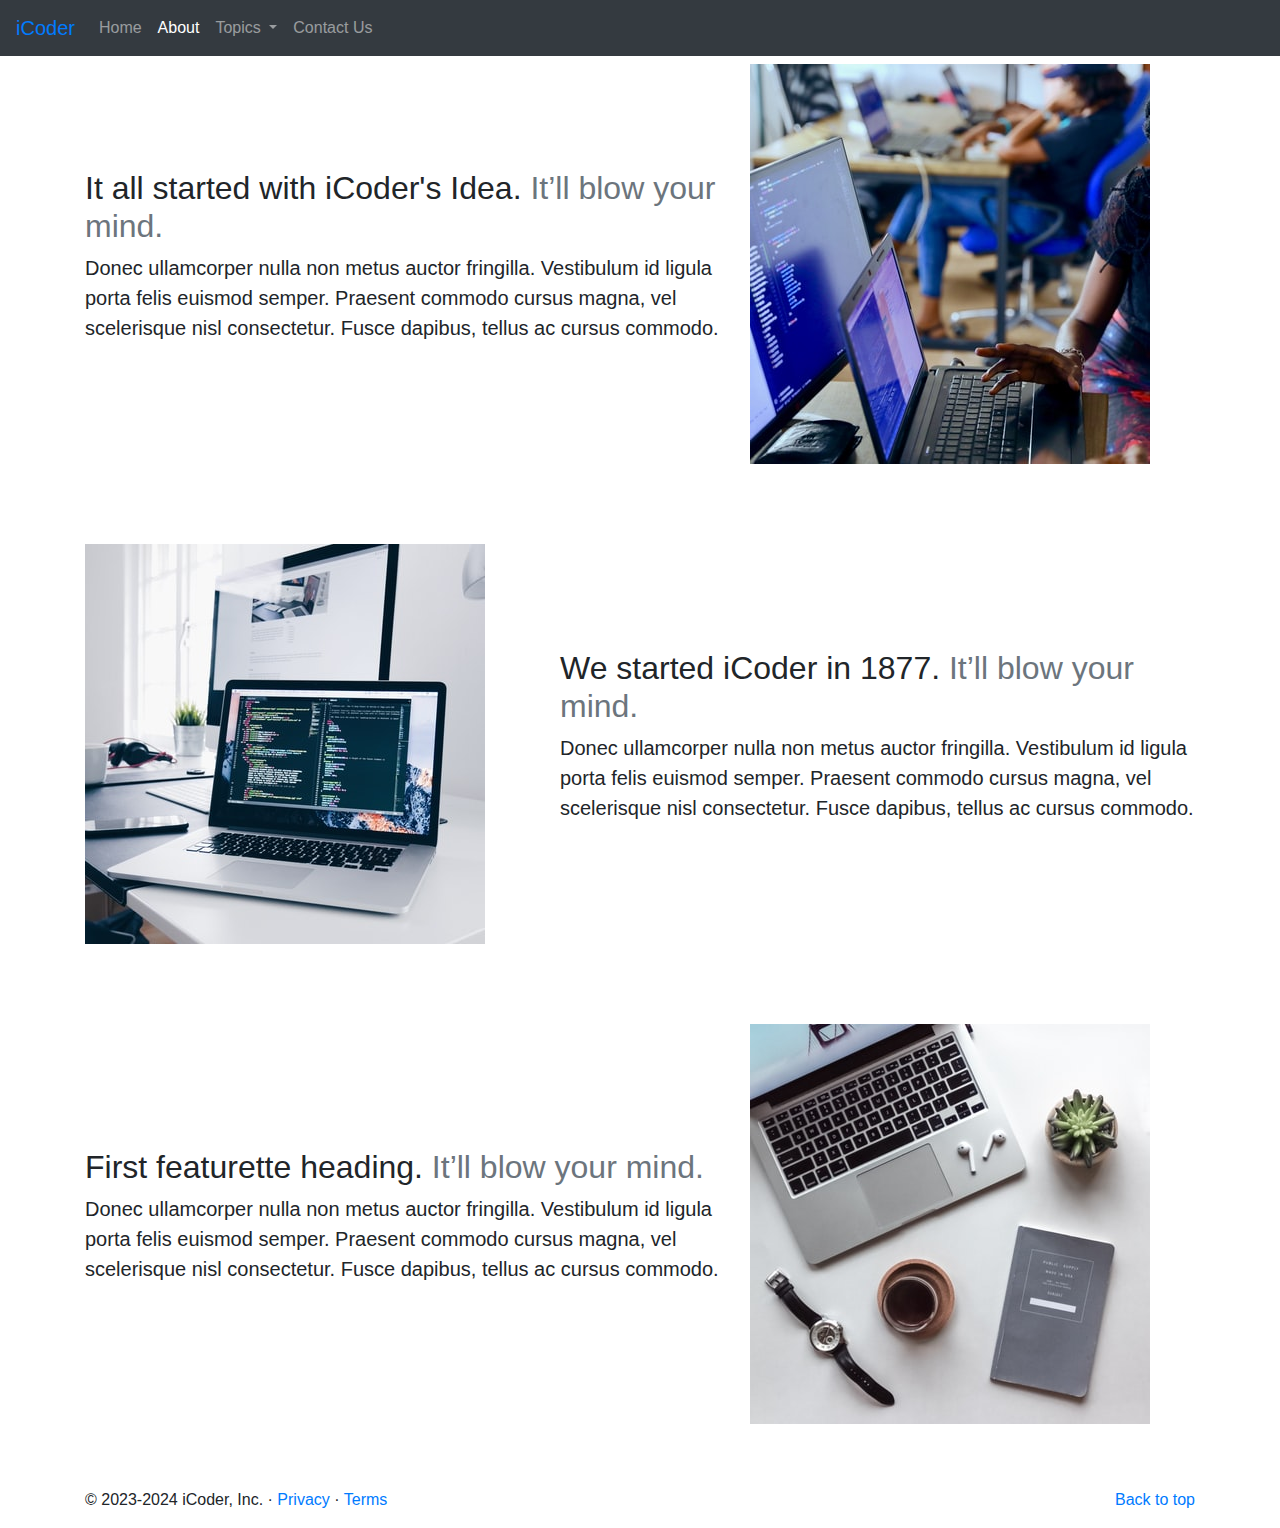
==== about.html @ 4eaf9db1 "first" ====
<!doctype html>
<html lang="en">

<head>
    <!-- Required meta tags -->
    <meta charset="utf-8">
    <meta name="viewport" content="width=device-width, initial-scale=1, shrink-to-fit=no">

    <!-- Bootstrap CSS -->
    <link rel="stylesheet" href="https://stackpath.bootstrapcdn.com/bootstrap/4.4.1/css/bootstrap.min.css"
        integrity="sha384-Vkoo8x4CGsO3+Hhxv8T/Q5PaXtkKtu6ug5TOeNV6gBiFeWPGFN9MuhOf23Q9Ifjh" crossorigin="anonymous">

    <title>iCoder - Heaven for Programmers</title>
</head>

<body>
    <nav class="navbar navbar-expand-lg navbar-dark bg-dark fixed-top">
        <a class="navbar-brand" href="#"><span class="text-primary">iCoder</span></a>
        <button class="navbar-toggler" type="button" data-toggle="collapse" data-target="#navbarSupportedContent"
            aria-controls="navbarSupportedContent" aria-expanded="false" aria-label="Toggle navigation">
            <span class="navbar-toggler-icon"></span>
        </button>

        <div class="collapse navbar-collapse" id="navbarSupportedContent">
            <ul class="navbar-nav mr-auto">
                <li class="nav-item">
                    <a class="nav-link" href="/">Home <span class="sr-only">(current)</span></a>
                </li>
                <li class="nav-item active">
                    <a class="nav-link" href="/about.html">About</a>
                </li>

                <li class="nav-item dropdown">
                    <a class="nav-link dropdown-toggle" href="#" id="navbarDropdown" role="button"
                        data-toggle="dropdown" aria-haspopup="true" aria-expanded="false">
                        Topics
                    </a>
                    <div class="dropdown-menu" aria-labelledby="navbarDropdown">
                        <a class="dropdown-item" href="#">Technology</a>
                        <a class="dropdown-item" href="#">Web Development</a>
                        <div class="dropdown-divider"></div>
                        <a class="dropdown-item" href="#">Support</a>
                        <a class="dropdown-item" href="#">Write for us</a>
                    </div>
                </li>
                <li class="nav-item">
                    <a class="nav-link" href="/contact.html">Contact Us</a>
                </li>

 
            </ul>

        </div>
    </nav>

    <div class="container my-5">
        <div class="row featurette d-flex justify-content-center align-items-center my-5">
            <div class="col-md-7">
                <h2 class="featurette-heading">It all started with iCoder's Idea. <span class="text-muted">It’ll blow
                        your
                        mind.</span></h2>
                <p class="lead">Donec ullamcorper nulla non metus auctor fringilla. Vestibulum id ligula porta felis
                    euismod semper. Praesent commodo cursus magna, vel scelerisque nisl consectetur. Fusce dapibus,
                    tellus ac cursus commodo.</p>
            </div>
            <div class="col-md-5">
                <img class="img-fluid my-3" src="about-1.jpg" alt="">

            </div>
        </div>
        <div class="row featurette d-flex justify-content-center align-items-center my-5">
            <div class="col-md-7 order-md-2">
                <h2 class="featurette-heading">We started iCoder in 1877. <span class="text-muted">It’ll blow your
                        mind.</span></h2>
                <p class="lead">Donec ullamcorper nulla non metus auctor fringilla. Vestibulum id ligula porta felis
                    euismod semper. Praesent commodo cursus magna, vel scelerisque nisl consectetur. Fusce dapibus,
                    tellus ac cursus commodo.</p>
            </div>
            <div class="col-md-5 order-md-1">
                <img class="img-fluid my-3" src="about-2.jpg" alt="">
            </div>
        </div>
        <div class="row featurette d-flex justify-content-center align-items-center my-5">
            <div class="col-md-7">
                <h2 class="featurette-heading">First featurette heading. <span class="text-muted">It’ll blow your
                        mind.</span></h2>
                <p class="lead">Donec ullamcorper nulla non metus auctor fringilla. Vestibulum id ligula porta felis
                    euismod semper. Praesent commodo cursus magna, vel scelerisque nisl consectetur. Fusce dapibus,
                    tellus ac cursus commodo.</p>
            </div>
            <div class="col-md-5">
                <img class="img-fluid my-3" src="about-3.jpg" alt="">

            </div>
        </div>
    </div>

    <footer class="container">
        <p class="float-right"><a href="#">Back to top</a></p>
        <p>© 2023-2024 iCoder, Inc. · <a href="#">Privacy</a> · <a href="#">Terms</a></p>
    </footer>
    <!-- Optional JavaScript -->
    <!-- jQuery first, then Popper.js, then Bootstrap JS -->
    <script src="https://code.jquery.com/jquery-3.4.1.slim.min.js"
        integrity="sha384-J6qa4849blE2+poT4WnyKhv5vZF5SrPo0iEjwBvKU7imGFAV0wwj1yYfoRSJoZ+n"
        crossorigin="anonymous"></script>
    <script src="https://cdn.jsdelivr.net/npm/popper.js@1.16.0/dist/umd/popper.min.js"
        integrity="sha384-Q6E9RHvbIyZFJoft+2mJbHaEWldlvI9IOYy5n3zV9zzTtmI3UksdQRVvoxMfooAo"
        crossorigin="anonymous"></script>
    <script src="https://stackpath.bootstrapcdn.com/bootstrap/4.4.1/js/bootstrap.min.js"
        integrity="sha384-wfSDF2E50Y2D1uUdj0O3uMBJnjuUD4Ih7YwaYd1iqfktj0Uod8GCExl3Og8ifwB6"
        crossorigin="anonymous"></script>
</body>

</html>
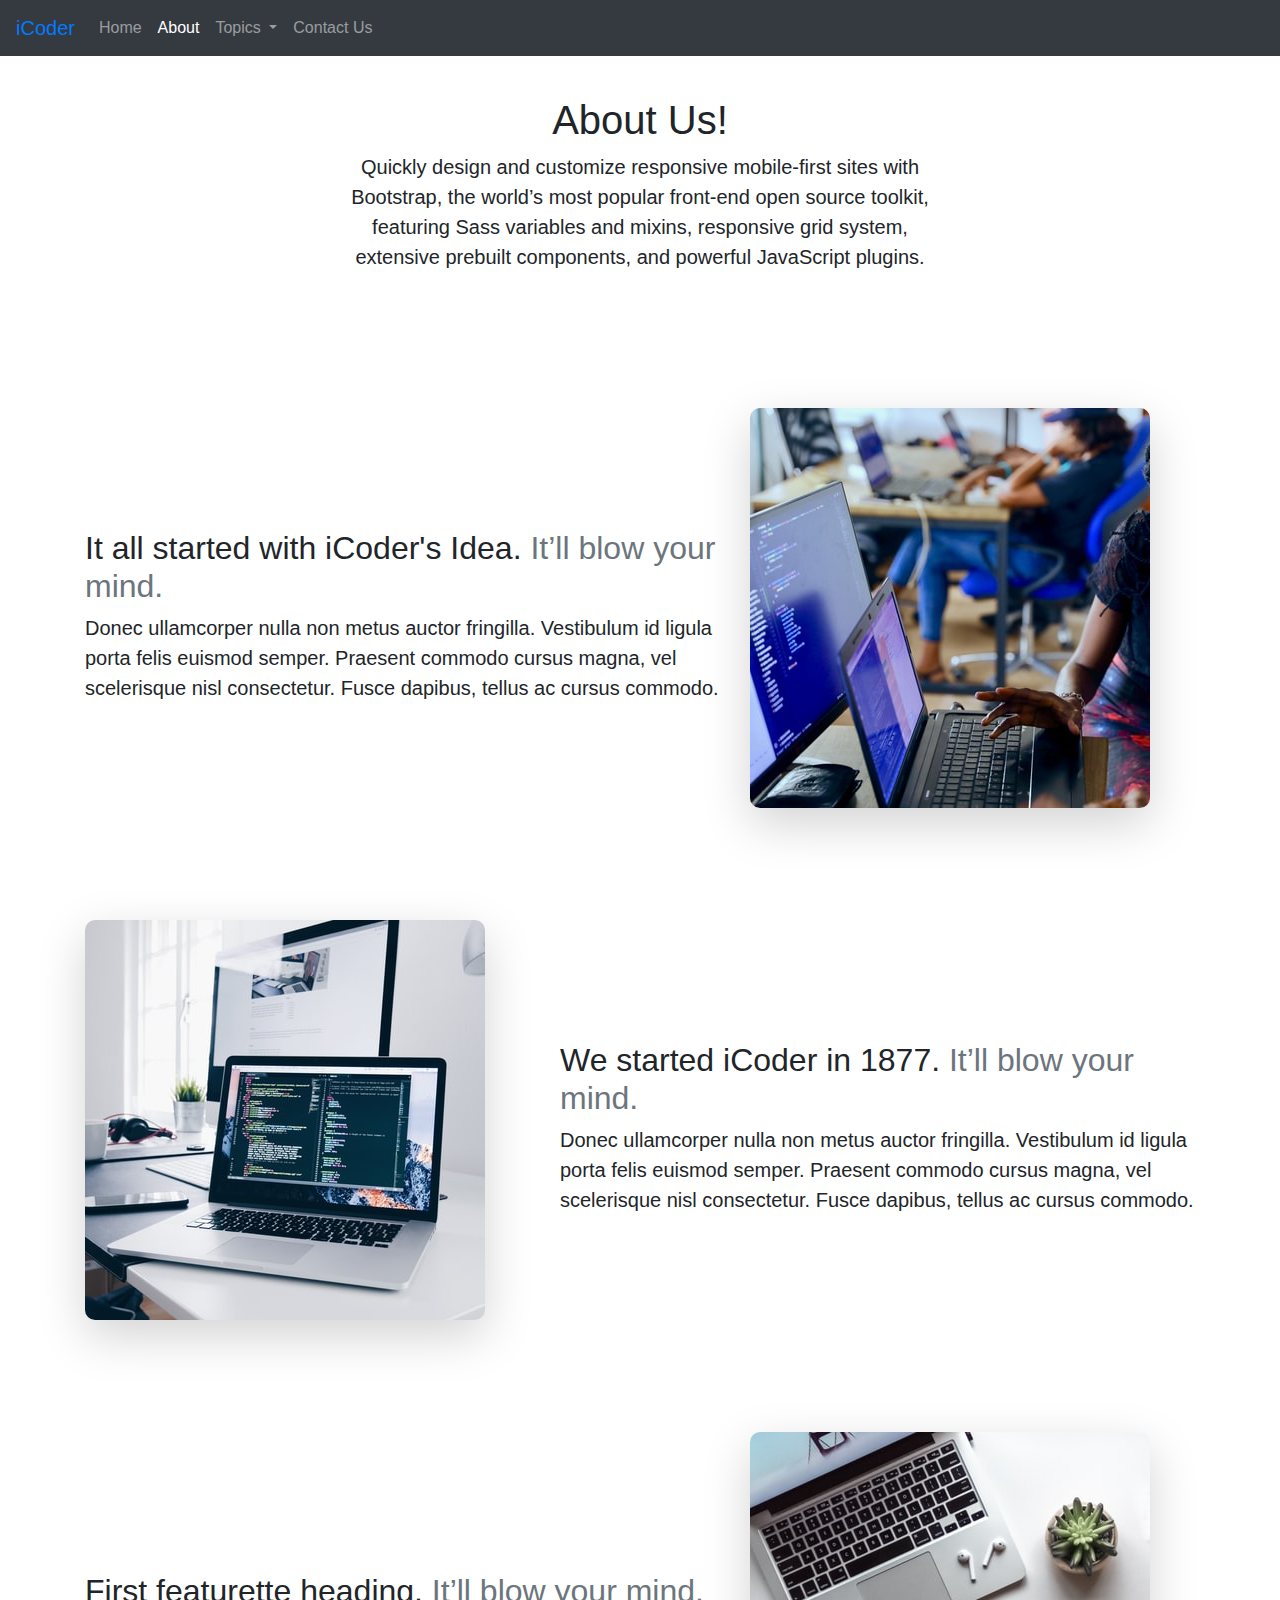
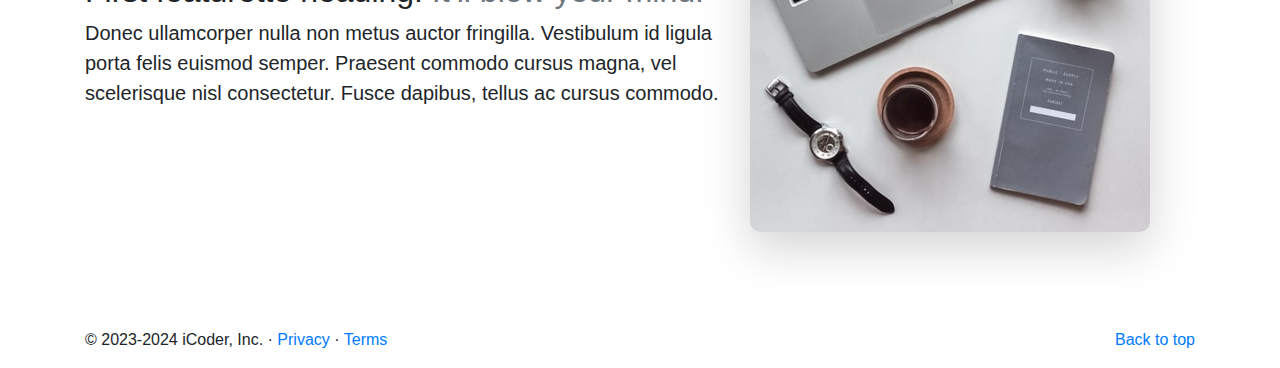
==== commit e124732b: "responsive issue solved" ====
--- a/about.html
+++ b/about.html
@@ -9,6 +9,7 @@
     <!-- Bootstrap CSS -->
     <link rel="stylesheet" href="https://stackpath.bootstrapcdn.com/bootstrap/4.4.1/css/bootstrap.min.css"
         integrity="sha384-Vkoo8x4CGsO3+Hhxv8T/Q5PaXtkKtu6ug5TOeNV6gBiFeWPGFN9MuhOf23Q9Ifjh" crossorigin="anonymous">
+    <link rel="stylesheet" href="/style.css">
 
     <title>iCoder - Heaven for Programmers</title>
 </head>
@@ -47,12 +48,20 @@
                     <a class="nav-link" href="/contact.html">Contact Us</a>
                 </li>
 
- 
+
             </ul>
 
         </div>
     </nav>
+    <div class="px-4 py-5 my-5 text-center">
+        <h1 class="display-5 fw-bold">About Us!</h1>
+        <div class="col-lg-6 mx-auto">
+            <p class="lead mb-4">Quickly design and customize responsive mobile-first sites with Bootstrap, the world’s
+                most popular front-end open source toolkit, featuring Sass variables and mixins, responsive grid system,
+                extensive prebuilt components, and powerful JavaScript plugins.</p>
 
+        </div>
+    </div>
     <div class="container my-5">
         <div class="row featurette d-flex justify-content-center align-items-center my-5">
             <div class="col-md-7">
@@ -64,7 +73,7 @@
                     tellus ac cursus commodo.</p>
             </div>
             <div class="col-md-5">
-                <img class="img-fluid my-3" src="about-1.jpg" alt="">
+                <img class="img-fluid my-3 shadow-lg  mb-5" src="about-1.jpg" alt="">
 
             </div>
         </div>
@@ -77,7 +86,7 @@
                     tellus ac cursus commodo.</p>
             </div>
             <div class="col-md-5 order-md-1">
-                <img class="img-fluid my-3" src="about-2.jpg" alt="">
+                <img class="img-fluid my-3 shadow-lg  mb-5" src="about-2.jpg" alt="">
             </div>
         </div>
         <div class="row featurette d-flex justify-content-center align-items-center my-5">
@@ -89,7 +98,7 @@
                     tellus ac cursus commodo.</p>
             </div>
             <div class="col-md-5">
-                <img class="img-fluid my-3" src="about-3.jpg" alt="">
+                <img class="img-fluid my-3 shadow-lg  mb-5" src="about-3.jpg" alt="">
 
             </div>
         </div>
--- a/style.css
+++ b/style.css
@@ -0,0 +1,39 @@
+.carousel-item img {
+    max-height: 445px;
+}
+@media screen and (max-width:385px) {
+
+.carousel-item img {
+    max-height: 250px !important;
+}
+.d-none {
+    display: unset!important;
+}
+.row {
+   flex-direction: column !important;
+
+   
+}
+.col-6 {
+    max-width: 100% !important;
+}
+.col-6 iframe {
+  width: 350px;
+}
+}
+@media screen and (min-width:350px) {
+
+    .carousel-item img {
+    max-height: 400px !important;
+}
+}
+@media screen and (max-width:720px) {
+    .d-none {
+        display: unset!important;
+    }
+}
+
+.img-fluid {
+    border-radius: 10px;
+    
+}
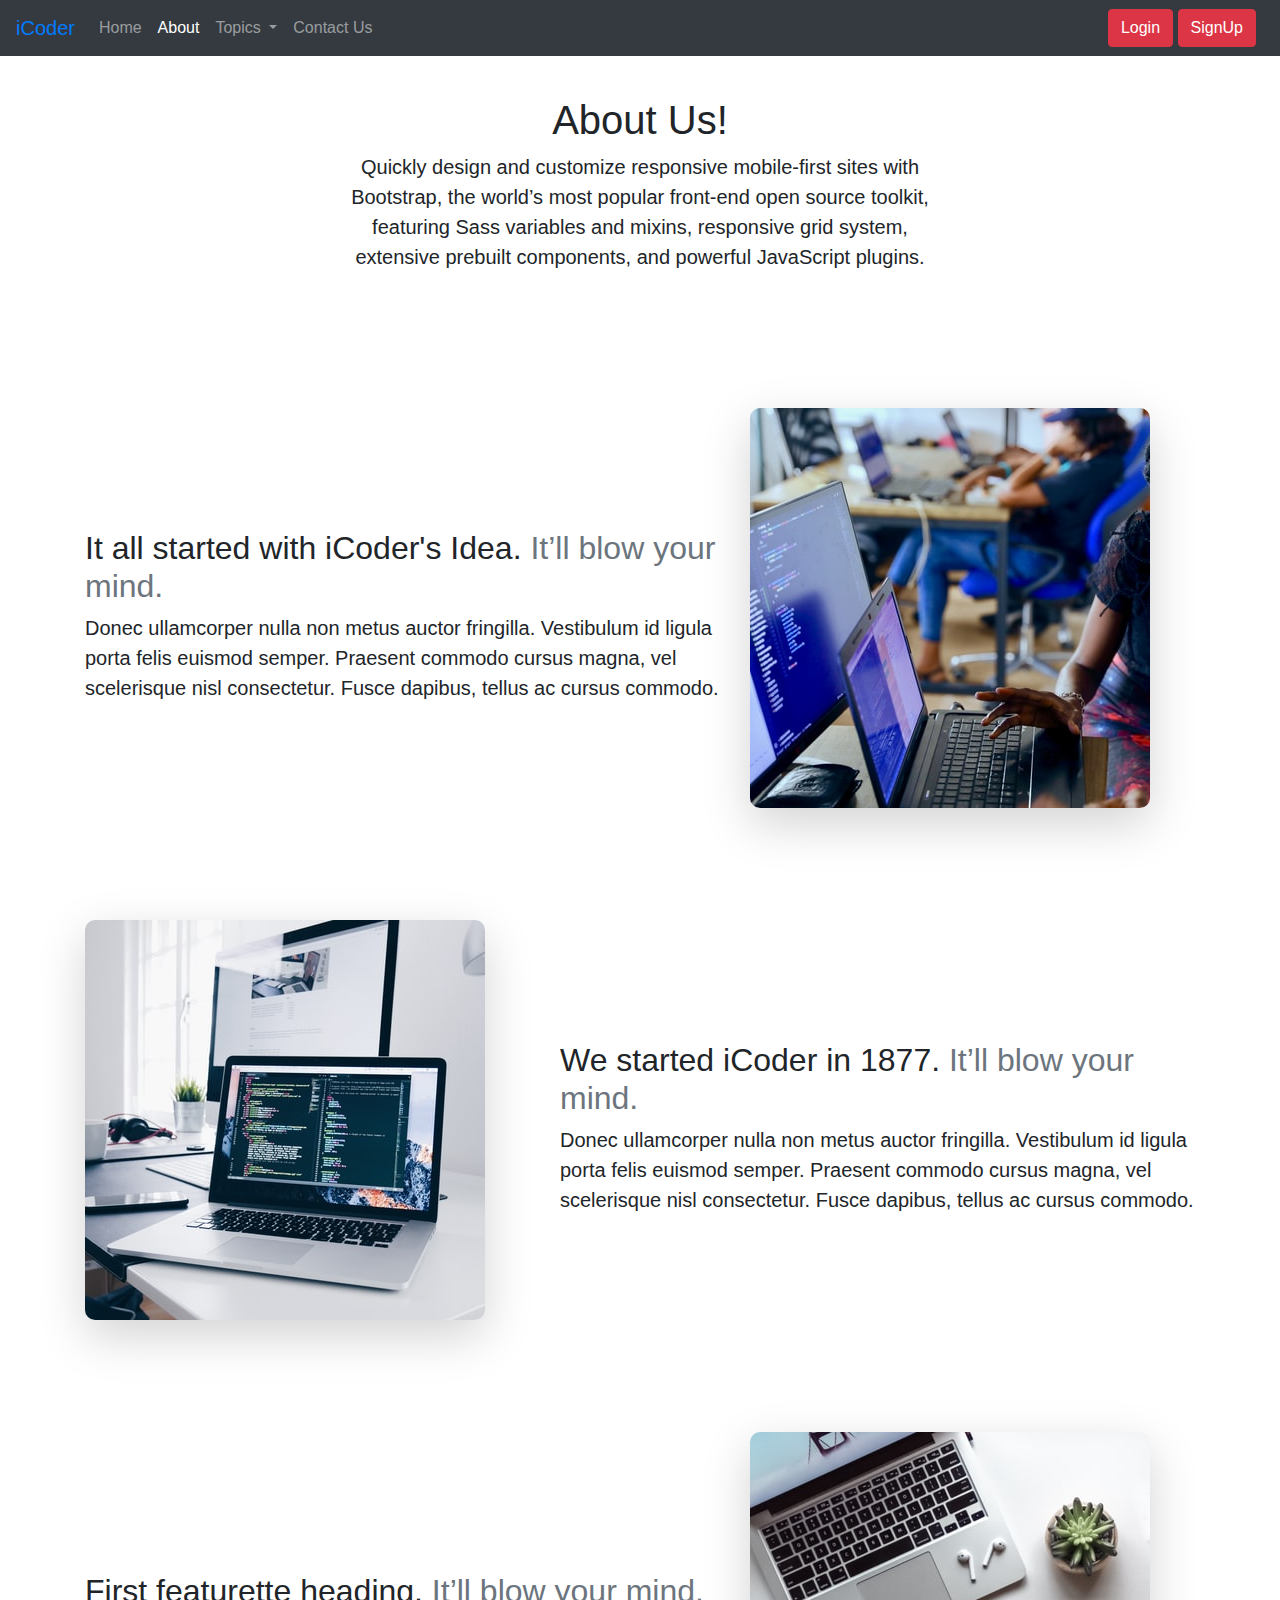
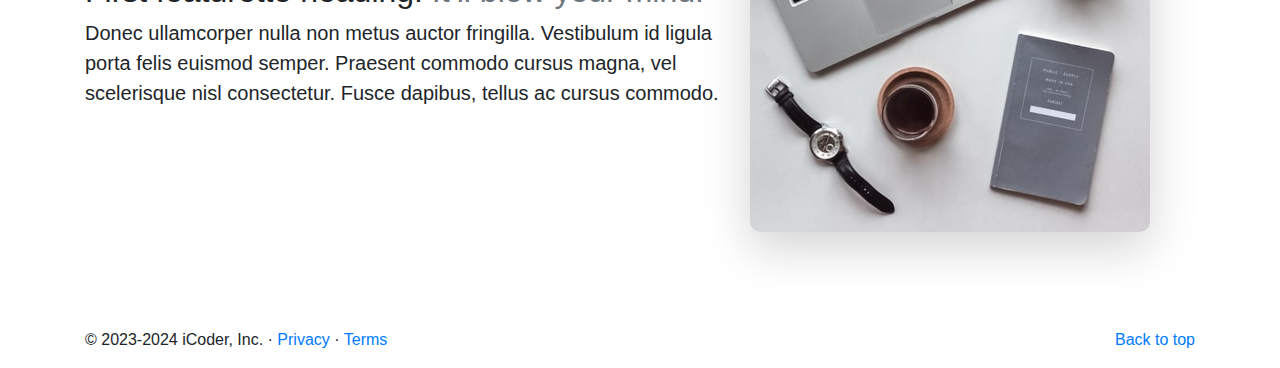
==== commit e82a5385: "added modal" ====
--- a/about.html
+++ b/about.html
@@ -47,12 +47,89 @@
                 <li class="nav-item">
                     <a class="nav-link" href="/contact.html">Contact Us</a>
                 </li>
-
-
             </ul>
-
+            <div class="mx-2">
+                <button class="btn btn-danger" data-toggle="modal" data-target="#loginModal">Login</button>
+                <button class="btn btn-danger" data-toggle="modal" data-target="#signupModal">SignUp</button>
+              </div>
         </div>
     </nav>
+
+<!-- Login Modal -->
+<div class="modal fade" id="loginModal" tabindex="-1" role="dialog" aria-labelledby="loginModalLabel"
+aria-hidden="true">
+<div class="modal-dialog" role="document">
+  <div class="modal-content">
+    <div class="modal-header">
+      <h5 class="modal-title" id="exampleModalLabel">Login to iCoder</h5>
+      <button type="button" class="close" data-dismiss="modal" aria-label="Close">
+        <span aria-hidden="true">&times;</span>
+      </button>
+    </div>
+    <div class="modal-body">
+      <form>
+        <div class="form-group">
+          <label for="exampleInputEmail1">Email address</label>
+          <input type="email" class="form-control" id="exampleInputEmail1" aria-describedby="emailHelp">
+          <small id="emailHelp" class="form-text text-muted">We'll never share your email with anyone else.</small>
+        </div>
+        <div class="form-group">
+          <label for="exampleInputPassword1">Password</label>
+          <input type="password" class="form-control" id="exampleInputPassword1">
+        </div>
+        <div class="form-group form-check">
+          <input type="checkbox" class="form-check-input" id="exampleCheck1">
+          <label class="form-check-label" for="exampleCheck1">Check me out</label>
+        </div>
+        <button type="submit" class="btn btn-primary">Login</button>
+      </form>
+    </div>
+    <div class="modal-footer">
+      <button type="button" class="btn btn-secondary" data-dismiss="modal">Close</button>
+    </div>
+  </div>
+</div>
+</div>
+
+
+<!-- Sign Up Modal -->
+<div class="modal fade" id="signupModal" tabindex="-1" role="dialog" aria-labelledby="signupModalLabel"
+aria-hidden="true">
+<div class="modal-dialog" role="document">
+  <div class="modal-content">
+    <div class="modal-header">
+      <h5 class="modal-title" id="exampleModalLabel">Get an iCoder Account</h5>
+      <button type="button" class="close" data-dismiss="modal" aria-label="Close">
+        <span aria-hidden="true">&times;</span>
+      </button>
+    </div>
+    <div class="modal-body">
+      <form>
+        <div class="form-group">
+          <label for="exampleInputEmail1">Email address</label>
+          <input type="email" class="form-control" id="exampleInputEmail1" aria-describedby="emailHelp">
+          <small id="emailHelp" class="form-text text-muted">We'll never share your email with anyone else.</small>
+        </div>
+        <div class="form-group">
+          <label for="exampleInputPassword1">Password</label>
+          <input type="password" class="form-control" id="exampleInputPassword1">
+        </div>
+        <div class="form-group">
+          <label for="cexampleInputPassword1">Confirm Password</label>
+          <input type="password" class="form-control" id="cexampleInputPassword1">
+        </div>
+
+        <button type="submit" class="btn btn-primary">Create Account</button>
+      </form>
+    </div>
+    <div class="modal-footer">
+      <button type="button" class="btn btn-secondary" data-dismiss="modal">Close</button>
+    </div>
+  </div>
+</div>
+</div>
+
+
     <div class="px-4 py-5 my-5 text-center">
         <h1 class="display-5 fw-bold">About Us!</h1>
         <div class="col-lg-6 mx-auto">
--- a/style.css
+++ b/style.css
@@ -19,6 +19,7 @@
 }
 .col-6 iframe {
   width: 350px;
+  margin-right: 3px;
 }
 }
 @media screen and (min-width:350px) {
